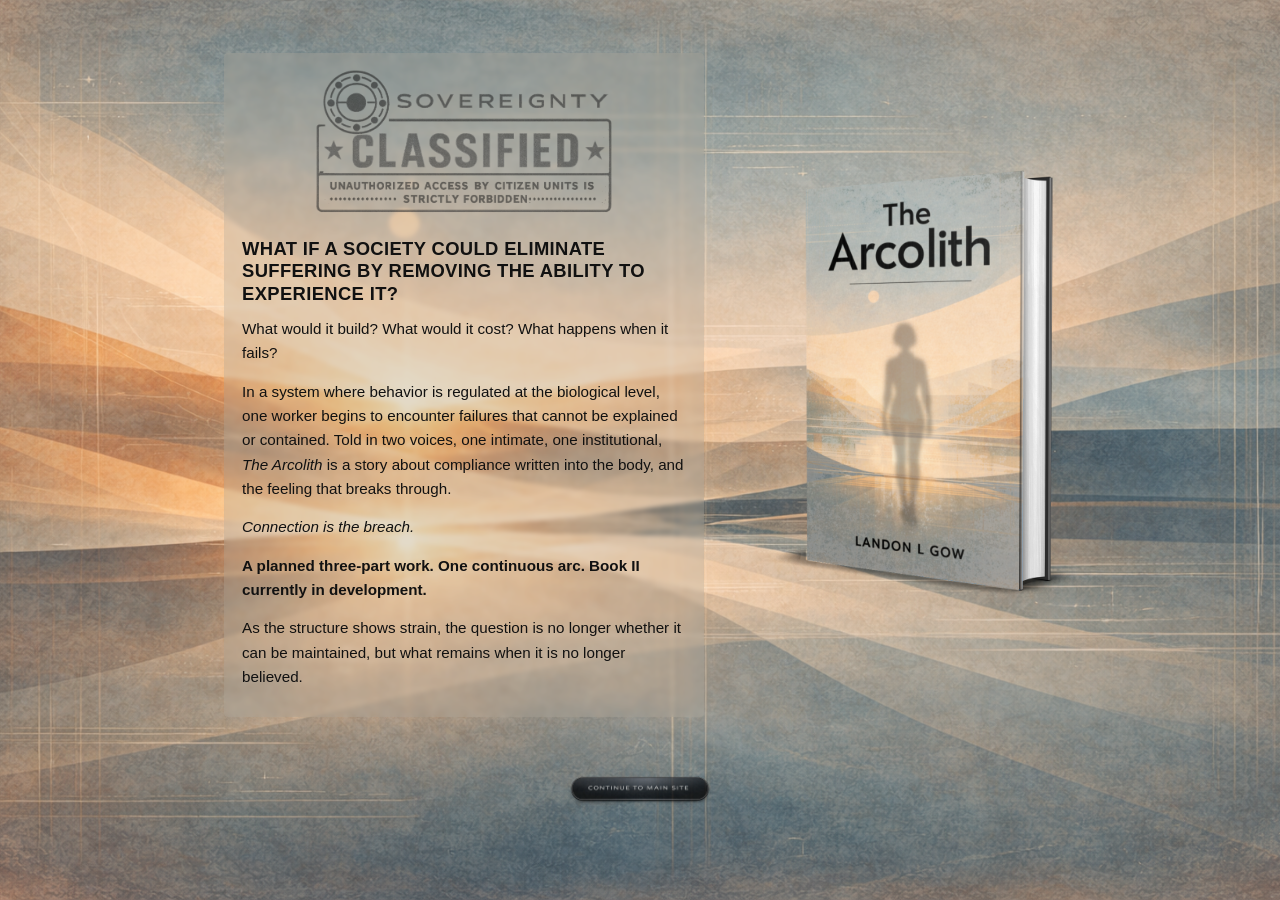
==== arcolith.html @ 3920c2d0 "Update arcolith.html" ====
<!DOCTYPE html>
<html lang="en">
<head>
<meta charset="UTF-8">
<title>The Arcolith Trilogy | Landon L Gow</title>

<link rel="icon" href="favicon.ico" type="image/x-icon">
<link rel="icon" type="image/png" sizes="16x16" href="favicon-16x16.png">
<link rel="icon" type="image/png" sizes="32x32" href="favicon-32x32.png">
<link rel="apple-touch-icon" sizes="180x180" href="apple-touch-icon.png">
<link rel="manifest" href="site.webmanifest">

<style>
html, body {
  margin: 0;
  padding: 0;
  min-height: 100%;
  font-family: Arial, sans-serif;
  color: #111;
  background: #000 url("arc_background copy.png") center/cover no-repeat fixed;
}

* { box-sizing: border-box; }

.page {
  min-height: 100vh;
  display: flex;
  flex-direction: column;
  justify-content: center;
  padding: 40px 32px 32px;
}

.content {
  max-width: 1080px;
  margin: 0 auto;
  display: grid;
  grid-template-columns: 500px 320px;
  gap: 52px;
  align-items: center;
  justify-content: center;
  transform: translateX(20px);
}

/* TEXT PANEL */

.text-block {
  max-width: 480px;
  background: rgba(175,168,155,0.32);
  backdrop-filter: blur(2px);
  padding: 16px 18px 14px;
  border-radius: 4px;
}

.classified-mark {
  display: block;
  max-width: 300px;
  margin: 0 auto 18px;
  opacity: 0.55;
}

.text-block h1 {
  margin: 0 0 12px;
  font-size: 1.15rem;
  line-height: 1.22;
  font-weight: 700;
  letter-spacing: 0.02em;
  text-transform: uppercase;
}

.text-block p {
  margin: 0 0 14px;
  font-size: 0.95rem;
  line-height: 1.6;
}

.sublead { font-size: 0.98rem; }
.breach { margin: 16px 0; font-style: italic; }
.planned { font-weight: 700; }

/* BOOK */

.book-link {
  justify-self: start;
  perspective: 900px;
}

.book-image {
  width: 100%;
  max-width: 300px;
  transition: transform 0.45s ease;
}

.book-link:hover .book-image {
  transform: translateX(-8px) rotateY(6deg) scale(1.18);
}

/* BUTTON — MATCHES HOMEPAGE BEHAVIOR */

.button-row {
  display: flex;
  justify-content: center;
  margin-top: 18px;
}

.continue-link {
  opacity: 0.78;
  transition: opacity 0.2s ease;
}

.continue-link:hover {
  opacity: 1;
}

.continue-image {
  max-width: 180px;
  display: block;
}

/* MOBILE */

@media (max-width: 900px) {
  .content {
    grid-template-columns: 1fr;
    text-align: center;
    transform: none;
    gap: 28px;
  }

  /* Put the book above the text on mobile for visual hierarchy */
  .book-link {
    justify-self: center;
    order: -1;
  }
  .text-block { margin: 0 auto; }

  .button-row {
    margin-top: 20px;
  }
}
</style>
</head>

<body>

<main class="page">

  <section class="content">

    <div class="text-block">

      <img src="fm3 copy.png" class="classified-mark">

      <h1>
        WHAT IF A SOCIETY COULD ELIMINATE SUFFERING BY REMOVING THE ABILITY TO EXPERIENCE IT?
      </h1>

      <p class="sublead">
        What would it build? What would it cost? What happens when it fails?
      </p>

      <p>
        In a system where behavior is regulated at the biological level, one worker begins to encounter failures that cannot be explained or contained. Told in two voices, one intimate, one institutional, <em>The Arcolith</em> is a story about compliance written into the body, and the feeling that breaks through.
      </p>

      <p class="breach">Connection is the breach.</p>

      <p class="planned">
        A planned three-part work. One continuous arc. Book II currently in development.
      </p>

      <p>
        As the structure shows strain, the question is no longer whether it can be maintained, but what remains when it is no longer believed.
      </p>

    </div>

    <a class="book-link" href="https://www.amazon.com/dp/B0GWWZR7D7" target="_blank">
      <img src="1775684283.png" class="book-image">
    </a>

  </section>

  <div class="button-row">
    <a href="index.html" class="continue-link">
      <img src="continue.png" class="continue-image">
    </a>
  </div>

</main>

</body>
</html>
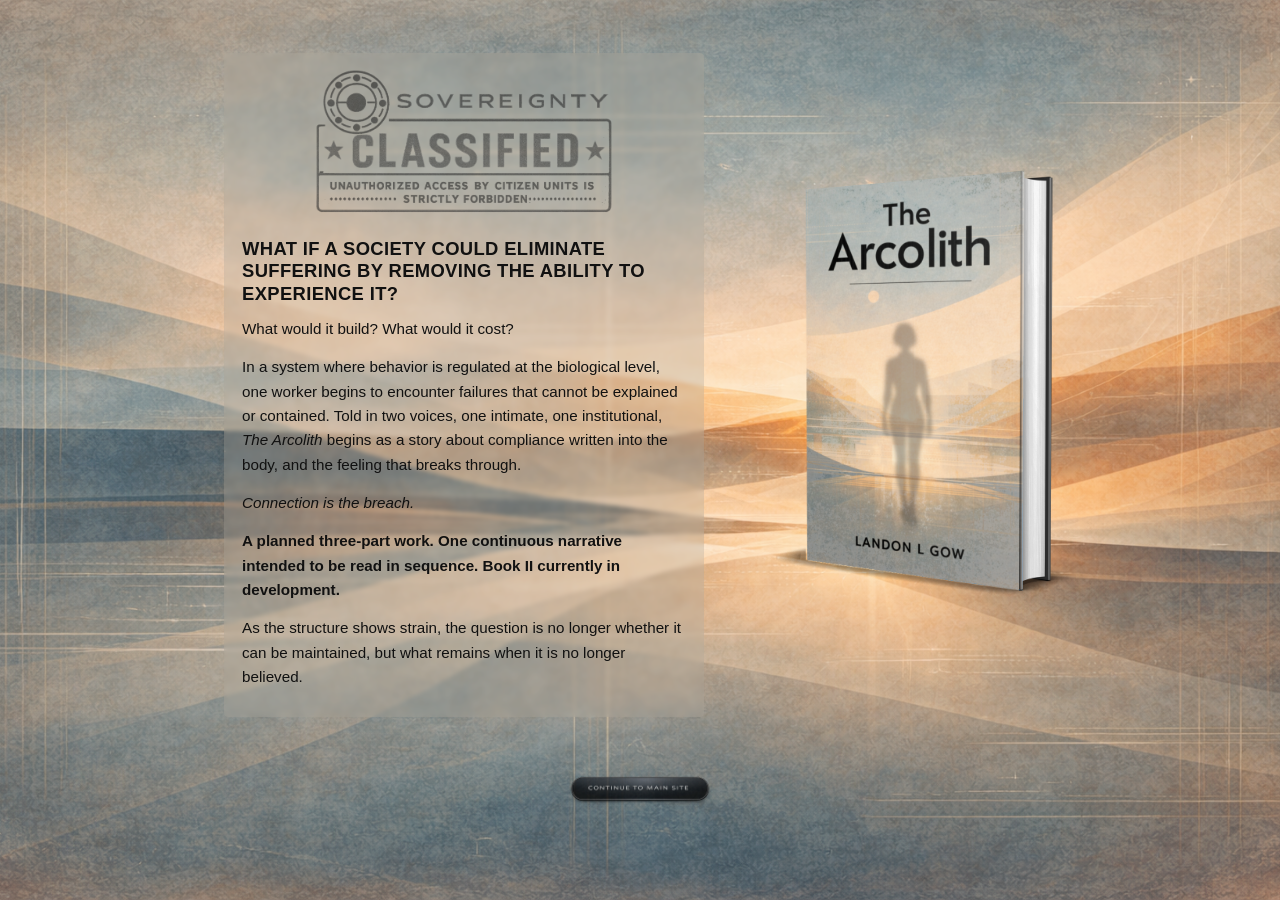
==== commit 6cbeb875: "Update arcolith.html" ====
--- a/arcolith.html
+++ b/arcolith.html
@@ -155,17 +155,17 @@
       </h1>
 
       <p class="sublead">
-        What would it build? What would it cost? What happens when it fails?
+        What would it build? What would it cost?
       </p>
 
       <p>
-        In a system where behavior is regulated at the biological level, one worker begins to encounter failures that cannot be explained or contained. Told in two voices, one intimate, one institutional, <em>The Arcolith</em> is a story about compliance written into the body, and the feeling that breaks through.
+        In a system where behavior is regulated at the biological level, one worker begins to encounter failures that cannot be explained or contained. Told in two voices, one intimate, one institutional, <em>The Arcolith</em> begins as a story about compliance written into the body, and the feeling that breaks through.
       </p>
 
       <p class="breach">Connection is the breach.</p>
 
       <p class="planned">
-        A planned three-part work. One continuous arc. Book II currently in development.
+        A planned three-part work. One continuous narrative intended to be read in sequence. Book II currently in development.
       </p>
 
       <p>
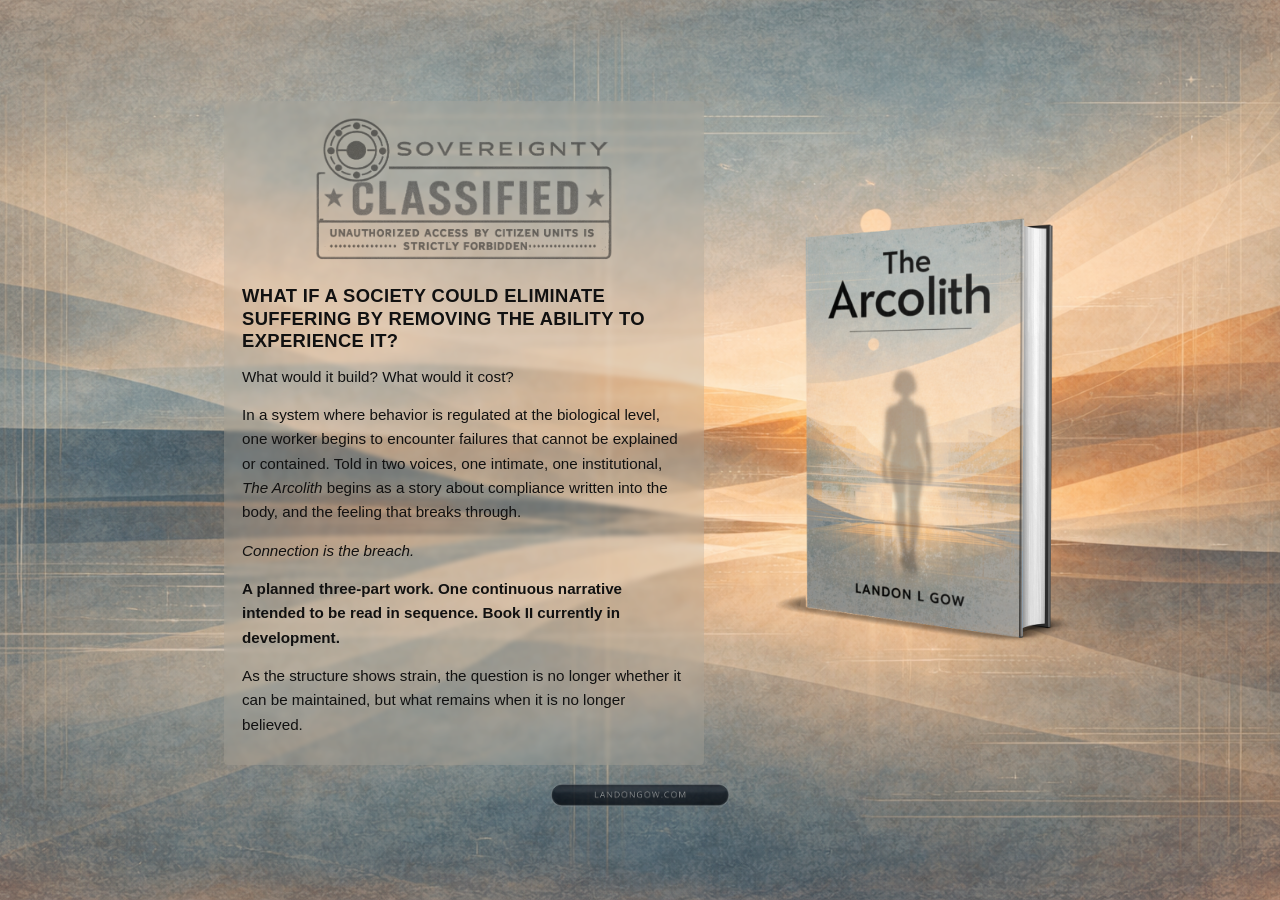
==== commit 84c3b9f7: "Update arcolith.html" ====
--- a/arcolith.html
+++ b/arcolith.html
@@ -142,6 +142,17 @@
 
 <body>
 
+<!--
+  ARCOLITH WIND AMBIENCE
+
+  The page attempts audible autoplay immediately.
+  If the browser blocks it, the first click/tap/key press starts it.
+  There are no visible audio controls.
+-->
+<audio id="arcolith-wind" loop autoplay preload="auto" playsinline aria-hidden="true">
+  <source src="arcolith_broken_warehouse_wind_loop_12s.ogg" type="audio/ogg">
+</audio>
+
 <main class="page">
 
   <section class="content">
@@ -188,5 +199,91 @@
 
 </main>
 
+<script>
+  const arcolithWind = document.getElementById("arcolith-wind");
+
+  const WIND_SETTINGS = {
+    volume: 1.0,
+    fadeInMs: 1000
+  };
+
+  let fadeFrame = null;
+
+  function fadeWindIn() {
+    if (fadeFrame !== null) {
+      cancelAnimationFrame(fadeFrame);
+    }
+
+    arcolithWind.volume = 0;
+    const start = performance.now();
+
+    function step(now) {
+      const progress = Math.min((now - start) / WIND_SETTINGS.fadeInMs, 1);
+      const eased = progress * progress * (3 - 2 * progress);
+
+      arcolithWind.volume = WIND_SETTINGS.volume * eased;
+
+      if (progress < 1) {
+        fadeFrame = requestAnimationFrame(step);
+      } else {
+        fadeFrame = null;
+        arcolithWind.volume = WIND_SETTINGS.volume;
+      }
+    }
+
+    fadeFrame = requestAnimationFrame(step);
+  }
+
+  function startWind() {
+    if (!arcolithWind.paused) {
+      return;
+    }
+
+    arcolithWind.volume = 0;
+
+    try {
+      const playPromise = arcolithWind.play();
+
+      if (playPromise && typeof playPromise.then === "function") {
+        playPromise
+          .then(fadeWindIn)
+          .catch(function() {
+            /* Browser blocked autoplay. First interaction will retry. */
+          });
+      } else {
+        fadeWindIn();
+      }
+    } catch (error) {
+      /* Decorative audio failure should never affect the page. */
+    }
+  }
+
+  /* Try as soon as the page loads. */
+  startWind();
+
+  /*
+    If audible autoplay is blocked, any normal visitor interaction
+    gives the browser the user gesture it requires.
+  */
+  function unlockWind() {
+    startWind();
+  }
+
+  document.addEventListener("pointerdown", unlockWind, { capture: true });
+  document.addEventListener("keydown", unlockWind, { capture: true });
+
+  /*
+    Avoid leaving the ambience running in a hidden tab.
+    Resume softly when the visitor returns.
+  */
+  document.addEventListener("visibilitychange", function() {
+    if (document.hidden) {
+      arcolithWind.pause();
+    } else {
+      startWind();
+    }
+  });
+</script>
+
 </body>
 </html>
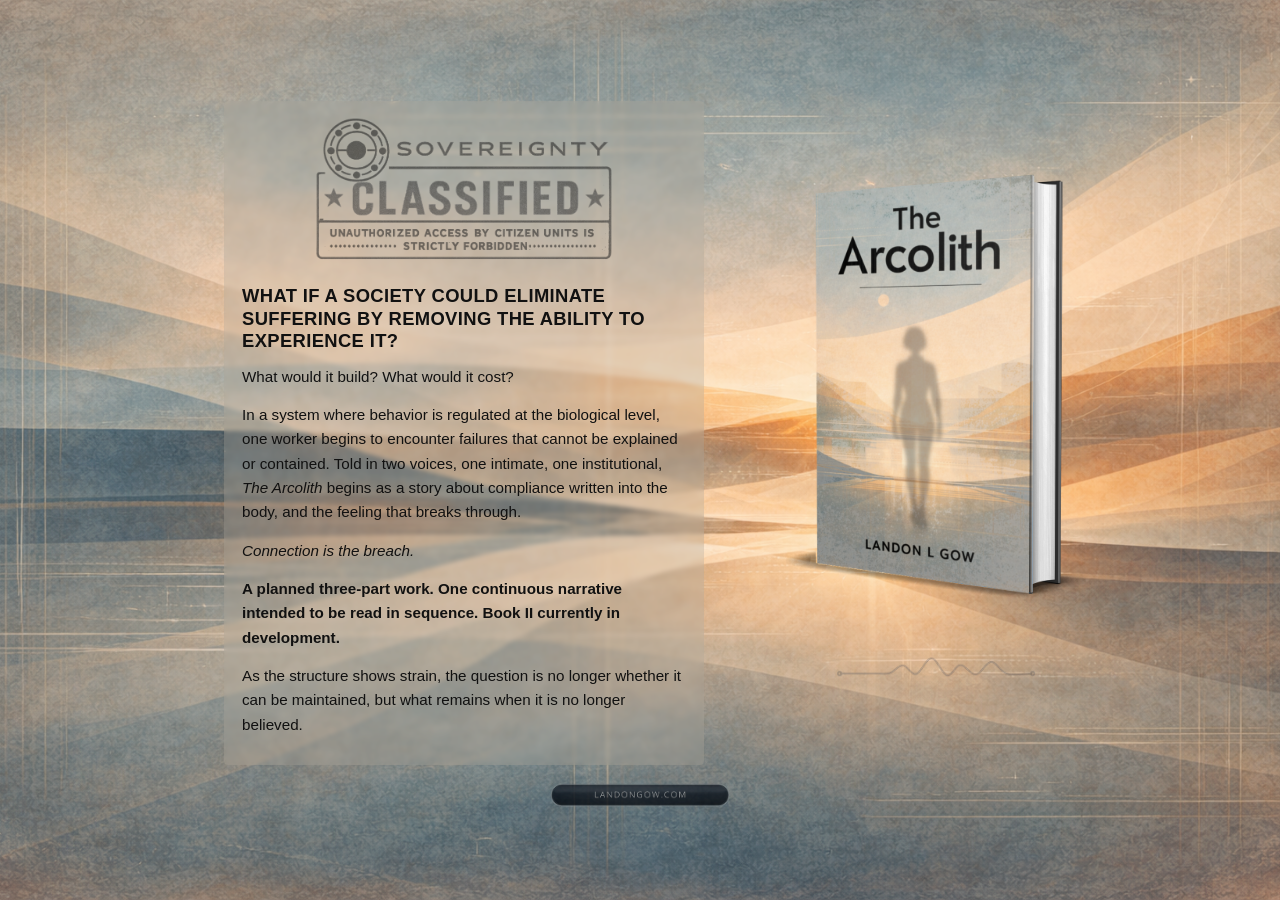
==== commit bcfb04f5: "Update arcolith.html" ====
--- a/arcolith.html
+++ b/arcolith.html
@@ -2,6 +2,7 @@
 <html lang="en">
 <head>
 <meta charset="UTF-8">
+<meta name="viewport" content="width=device-width, initial-scale=1, viewport-fit=cover">
 <title>The Arcolith Trilogy | Landon L Gow</title>
 
 <link rel="icon" href="favicon.ico" type="image/x-icon">
@@ -9,6 +10,7 @@
 <link rel="icon" type="image/png" sizes="32x32" href="favicon-32x32.png">
 <link rel="apple-touch-icon" sizes="180x180" href="apple-touch-icon.png">
 <link rel="manifest" href="site.webmanifest">
+<link rel="preload" as="image" href="arcolith_wave_toggle_active.gif">
 
 <style>
 html, body {
@@ -77,10 +79,18 @@
 .breach { margin: 16px 0; font-style: italic; }
 .planned { font-weight: 700; }
 
-/* BOOK */
+/* BOOK + WIND CONTROL */
+
+.book-column {
+  justify-self: start;
+  width: 320px;
+  display: flex;
+  flex-direction: column;
+  align-items: center;
+}
 
 .book-link {
-  justify-self: start;
+  display: block;
   perspective: 900px;
 }
 
@@ -94,6 +104,53 @@
   transform: translateX(-8px) rotateY(6deg) scale(1.18);
 }
 
+/*
+  The wave is a diegetic master sound switch.
+  Still PNG = wind off.
+  Animated GIF + faint glow = wind on.
+*/
+.wind-toggle {
+  display: block;
+  width: 230px;
+  margin: 48px auto 0;
+  padding: 0;
+  border: 0;
+  background: transparent;
+  opacity: 0.46;
+  filter: drop-shadow(0 0 0 rgba(255,255,255,0));
+  transition: opacity 0.25s ease, filter 0.35s ease;
+  cursor: pointer;
+  line-height: 0;
+}
+
+.wind-toggle:hover {
+  opacity: 0.68;
+}
+
+.wind-toggle.wind-on {
+  opacity: 0.76;
+  filter: drop-shadow(0 0 8px rgba(255,255,255,0.18));
+}
+
+.wind-toggle.wind-on:hover {
+  opacity: 0.88;
+}
+
+.wind-toggle:focus-visible {
+  outline: 1px solid rgba(35, 35, 35, 0.45);
+  outline-offset: 5px;
+  border-radius: 3px;
+}
+
+.wind-toggle img {
+  display: block;
+  width: 100%;
+  height: auto;
+  pointer-events: none;
+  user-select: none;
+  -webkit-user-select: none;
+}
+
 /* BUTTON — MATCHES HOMEPAGE BEHAVIOR */
 
 .button-row {
@@ -119,28 +176,249 @@
 /* MOBILE */
 
 @media (max-width: 900px) {
+  html, body {
+    width: 100%;
+    min-height: 100%;
+  }
+
+  body {
+    overflow-x: hidden;
+    background-attachment: scroll;
+  }
+
+  .page {
+    min-height: 100svh;
+    justify-content: flex-start;
+    padding:
+      max(24px, env(safe-area-inset-top))
+      max(16px, env(safe-area-inset-right))
+      max(82px, calc(env(safe-area-inset-bottom) + 72px))
+      max(16px, env(safe-area-inset-left));
+  }
+
   .content {
+    width: 100%;
+    max-width: 560px;
     grid-template-columns: 1fr;
-    text-align: center;
+    text-align: left;
     transform: none;
-    gap: 28px;
-  }
-
-  /* Put the book above the text on mobile for visual hierarchy */
-  .book-link {
+    gap: 24px;
+  }
+
+  /* Book + wind control become the opening artifact on portrait mobile. */
+  .book-column {
     justify-self: center;
     order: -1;
-  }
-  .text-block { margin: 0 auto; }
+    width: min(280px, 76vw);
+  }
+
+  .book-link {
+    display: block;
+  }
+
+  .book-image {
+    width: auto;
+    max-width: min(240px, 62vw);
+    max-height: 42svh;
+  }
+
+  .wind-toggle {
+    width: min(205px, 58vw);
+    margin-top: 30px;
+  }
+
+  .text-block {
+    width: 100%;
+    max-width: 520px;
+    margin: 0 auto;
+    padding: 16px 16px 14px;
+    background: rgba(175,168,155,0.40);
+  }
+
+  .classified-mark {
+    max-width: min(260px, 76vw);
+    margin-bottom: 14px;
+  }
+
+  .text-block h1 {
+    font-size: 1.02rem;
+    line-height: 1.28;
+  }
+
+  .text-block p {
+    font-size: 0.93rem;
+    line-height: 1.55;
+  }
+
+  .sublead {
+    font-size: 0.96rem;
+  }
 
   .button-row {
     margin-top: 20px;
   }
+
+  .continue-image {
+    width: auto;
+    max-width: 160px;
+  }
+}
+
+/*
+  Landscape phones get a compact dossier + artifact layout rather than
+  an unnecessarily tall single column.
+*/
+@media (max-width: 900px) and (orientation: landscape) {
+  .page {
+    min-height: 100svh;
+    padding:
+      max(16px, env(safe-area-inset-top))
+      max(18px, env(safe-area-inset-right))
+      max(64px, calc(env(safe-area-inset-bottom) + 54px))
+      max(18px, env(safe-area-inset-left));
+  }
+
+  .content {
+    max-width: 900px;
+    grid-template-columns: minmax(0, 1fr) minmax(150px, 220px);
+    gap: 22px;
+    align-items: start;
+  }
+
+  .book-column {
+    order: 0;
+    justify-self: end;
+    align-self: start;
+    width: min(230px, 30vw);
+  }
+
+  .book-link {
+    display: block;
+  }
+
+  .book-image {
+    max-width: min(210px, 27vw);
+    max-height: 62svh;
+  }
+
+  .wind-toggle {
+    width: min(170px, 22vw);
+    margin-top: 24px;
+  }
+
+  .text-block {
+    max-width: none;
+    padding: 13px 15px 12px;
+  }
+
+  .classified-mark {
+    max-width: min(190px, 30vw);
+    margin-bottom: 10px;
+  }
+
+  .text-block h1 {
+    margin-bottom: 9px;
+    font-size: 0.92rem;
+    line-height: 1.22;
+  }
+
+  .text-block p {
+    margin-bottom: 10px;
+    font-size: 0.82rem;
+    line-height: 1.42;
+  }
+
+  .sublead {
+    font-size: 0.86rem;
+  }
+
+  .breach {
+    margin: 11px 0;
+  }
+
+  .button-row {
+    margin-top: 14px;
+  }
+
+  .continue-image {
+    max-width: 145px;
+  }
+}
+
+/*
+  Touchscreens can emulate :hover and leave the book enlarged after a tap.
+  Disable only that hover-only behavior where there is no precise mouse.
+*/
+@media (hover: none), (pointer: coarse) {
+  .book-link:hover .book-image {
+    transform: none;
+  }
+
+  .continue-link:hover {
+    opacity: 0.78;
+  }
+
+  .wind-toggle:hover {
+    opacity: 0.46;
+  }
+
+  .wind-toggle.wind-on:hover {
+    opacity: 0.76;
+  }
+}
+
+/* MOBILE-ONLY TERMINAL RECOMMENDATION */
+
+.mobile-terminal-note {
+  display: none;
+}
+
+@keyframes terminalRecommendPulse {
+  0%, 100% { opacity: 0.34; }
+  50% { opacity: 0.72; }
+}
+
+@media (max-width: 900px) {
+  .mobile-terminal-note {
+    position: fixed;
+    left: 50%;
+    bottom: max(0.7rem, env(safe-area-inset-bottom));
+    transform: translateX(-50%);
+    display: block;
+    z-index: 70;
+    pointer-events: none;
+    user-select: none;
+    -webkit-user-select: none;
+    white-space: nowrap;
+    font-size: clamp(0.56rem, 2.2vw, 0.72rem);
+    font-weight: 400;
+    letter-spacing: 0.16em;
+    color: rgba(18, 24, 30, 0.96);
+    text-shadow: 0 1px 2px rgba(255, 255, 255, 0.18);
+    animation: terminalRecommendPulse 3.8s ease-in-out infinite;
+  }
+}
+
+@media (max-width: 900px) and (orientation: landscape) {
+  .mobile-terminal-note {
+    bottom: max(0.45rem, env(safe-area-inset-bottom));
+    font-size: 0.54rem;
+    letter-spacing: 0.14em;
+  }
+}
+
+@media (prefers-reduced-motion: reduce) {
+  .mobile-terminal-note {
+    animation: none;
+    opacity: 0.52;
+  }
 }
 </style>
 </head>
 
 <body>
+
+<div class="mobile-terminal-note">DESKTOP TERMINAL RECOMMENDED</div>
 
 <!--
   ARCOLITH WIND AMBIENCE
@@ -185,9 +463,29 @@
 
     </div>
 
-    <a class="book-link" href="https://www.amazon.com/dp/B0GWWZR7D7" target="_blank">
-      <img src="1775684283.png" class="book-image">
-    </a>
+    <div class="book-column">
+
+      <a class="book-link" href="https://www.amazon.com/dp/B0GWWZR7D7" target="_blank">
+        <img src="1775684283.png" class="book-image">
+      </a>
+
+      <button
+        type="button"
+        class="wind-toggle"
+        id="wind-toggle"
+        aria-pressed="false"
+        aria-label="Toggle wind ambience"
+        title="Wind"
+      >
+        <img
+          id="wind-toggle-image"
+          src="arcolith_wave_toggle_still.png"
+          alt=""
+          aria-hidden="true"
+        >
+      </button>
+
+    </div>
 
   </section>
 
@@ -201,41 +499,102 @@
 
 <script>
   const arcolithWind = document.getElementById("arcolith-wind");
+  const windToggle = document.getElementById("wind-toggle");
+  const windToggleImage = document.getElementById("wind-toggle-image");
 
   const WIND_SETTINGS = {
     volume: 1.0,
-    fadeInMs: 1000
+    fadeInMs: 1000,
+    fadeOutMs: 650,
+    stillImage: "arcolith_wave_toggle_still.png",
+    activeImage: "arcolith_wave_toggle_active.gif"
   };
 
   let fadeFrame = null;
-
-  function fadeWindIn() {
+  let windEnabled = false;
+
+  /*
+    False means the visitor has not made an explicit choice yet.
+    Once they click the wave off, fallback clicks elsewhere are not
+    allowed to turn the ambience back on.
+  */
+  let userHasChosen = false;
+  let userChoseOff = false;
+
+  /*
+    Start silent in JavaScript so successful autoplay fades in softly.
+  */
+  arcolithWind.volume = 0;
+
+  /* Preload the animated state. */
+  const activeWavePreload = new Image();
+  activeWavePreload.src = WIND_SETTINGS.activeImage;
+
+  function setWindVisualState(isOn) {
+    windToggle.classList.toggle("wind-on", isOn);
+    windToggle.setAttribute("aria-pressed", isOn ? "true" : "false");
+
+    const wantedSource = isOn
+      ? WIND_SETTINGS.activeImage
+      : WIND_SETTINGS.stillImage;
+
+    if (!windToggleImage.src.endsWith(wantedSource)) {
+      windToggleImage.src = wantedSource;
+    }
+  }
+
+  function cancelWindFade() {
     if (fadeFrame !== null) {
       cancelAnimationFrame(fadeFrame);
-    }
-
-    arcolithWind.volume = 0;
-    const start = performance.now();
+      fadeFrame = null;
+    }
+  }
+
+  function fadeWindTo(targetVolume, durationMs, whenDone) {
+    cancelWindFade();
+
+    const startVolume = arcolithWind.volume;
+    const startTime = performance.now();
 
     function step(now) {
-      const progress = Math.min((now - start) / WIND_SETTINGS.fadeInMs, 1);
+      const progress = Math.min((now - startTime) / durationMs, 1);
       const eased = progress * progress * (3 - 2 * progress);
 
-      arcolithWind.volume = WIND_SETTINGS.volume * eased;
+      arcolithWind.volume =
+        startVolume + (targetVolume - startVolume) * eased;
 
       if (progress < 1) {
         fadeFrame = requestAnimationFrame(step);
       } else {
         fadeFrame = null;
-        arcolithWind.volume = WIND_SETTINGS.volume;
+        arcolithWind.volume = targetVolume;
+
+        if (typeof whenDone === "function") {
+          whenDone();
+        }
       }
     }
 
     fadeFrame = requestAnimationFrame(step);
   }
 
-  function startWind() {
+  function enableWind(options = {}) {
+    const { explicit = false } = options;
+
+    if (explicit) {
+      userHasChosen = true;
+      userChoseOff = false;
+    } else if (userHasChosen && userChoseOff) {
+      return;
+    }
+
     if (!arcolithWind.paused) {
+      windEnabled = true;
+      setWindVisualState(true);
+
+      if (arcolithWind.volume < WIND_SETTINGS.volume) {
+        fadeWindTo(WIND_SETTINGS.volume, WIND_SETTINGS.fadeInMs);
+      }
       return;
     }
 
@@ -246,43 +605,127 @@
 
       if (playPromise && typeof playPromise.then === "function") {
         playPromise
-          .then(fadeWindIn)
+          .then(function() {
+            windEnabled = true;
+            setWindVisualState(true);
+            fadeWindTo(
+              WIND_SETTINGS.volume,
+              WIND_SETTINGS.fadeInMs
+            );
+          })
           .catch(function() {
-            /* Browser blocked autoplay. First interaction will retry. */
+            /*
+              Direct audible autoplay may be blocked. The wave stays
+              static/off until playback actually succeeds.
+            */
+            windEnabled = false;
+            setWindVisualState(false);
           });
       } else {
-        fadeWindIn();
+        windEnabled = true;
+        setWindVisualState(true);
+        fadeWindTo(
+          WIND_SETTINGS.volume,
+          WIND_SETTINGS.fadeInMs
+        );
       }
     } catch (error) {
-      /* Decorative audio failure should never affect the page. */
-    }
-  }
-
-  /* Try as soon as the page loads. */
-  startWind();
+      windEnabled = false;
+      setWindVisualState(false);
+    }
+  }
+
+  function disableWind() {
+    userHasChosen = true;
+    userChoseOff = true;
+    windEnabled = false;
+    setWindVisualState(false);
+
+    fadeWindTo(0, WIND_SETTINGS.fadeOutMs, function() {
+      arcolithWind.pause();
+    });
+  }
+
+  function toggleWind() {
+    if (windEnabled || !arcolithWind.paused) {
+      disableWind();
+    } else {
+      enableWind({ explicit: true });
+    }
+  }
 
   /*
-    If audible autoplay is blocked, any normal visitor interaction
-    gives the browser the user gesture it requires.
+    The wave itself is the master switch.
   */
-  function unlockWind() {
-    startWind();
-  }
-
-  document.addEventListener("pointerdown", unlockWind, { capture: true });
-  document.addEventListener("keydown", unlockWind, { capture: true });
+  windToggle.addEventListener("click", function(event) {
+    event.preventDefault();
+    event.stopPropagation();
+    toggleWind();
+  });
 
   /*
-    Avoid leaving the ambience running in a hidden tab.
-    Resume softly when the visitor returns.
+    Attempt autoplay immediately.
+
+    If it succeeds, the page starts with wind + animated wave.
+    If it fails, the wave remains still.
   */
-  document.addEventListener("visibilitychange", function() {
-    if (document.hidden) {
-      arcolithWind.pause();
-    } else {
-      startWind();
+  enableWind();
+
+  /*
+    Preserve the useful fallback behavior from the existing page:
+    if autoplay was blocked and the visitor interacts somewhere else,
+    attempt playback again.
+
+    Important: once the visitor explicitly turns the wind OFF with the wave,
+    these fallback interactions no longer restart it.
+  */
+  function fallbackWindStart(event) {
+    if (event && event.target && event.target.closest("#wind-toggle")) {
+      return;
+    }
+
+    if (!windEnabled && !(userHasChosen && userChoseOff)) {
+      enableWind();
+    }
+  }
+
+  window.addEventListener("pageshow", function() {
+    if (!windEnabled && !(userHasChosen && userChoseOff)) {
+      enableWind();
     }
   });
+
+  window.addEventListener("focus", function() {
+    if (!windEnabled && !(userHasChosen && userChoseOff)) {
+      enableWind();
+    }
+  });
+
+  document.addEventListener("pointerenter", function() {
+    if (!windEnabled && !(userHasChosen && userChoseOff)) {
+      enableWind();
+    }
+  }, { once: true, capture: true });
+
+  document.addEventListener("pointerdown", fallbackWindStart, { capture: true });
+
+  document.addEventListener("keydown", function(event) {
+    /*
+      Enter/Space on the wave is handled by the button's native click.
+      Any other keyboard interaction may unlock autoplay if it was blocked.
+    */
+    if (document.activeElement === windToggle) {
+      return;
+    }
+
+    fallbackWindStart(event);
+  }, { capture: true });
+
+  /*
+    Deliberately do not pause the wind when the tab becomes hidden.
+    If a product link opens in a new tab, the ambience is allowed to
+    continue rather than being stopped by our own page code.
+  */
 </script>
 
 </body>
